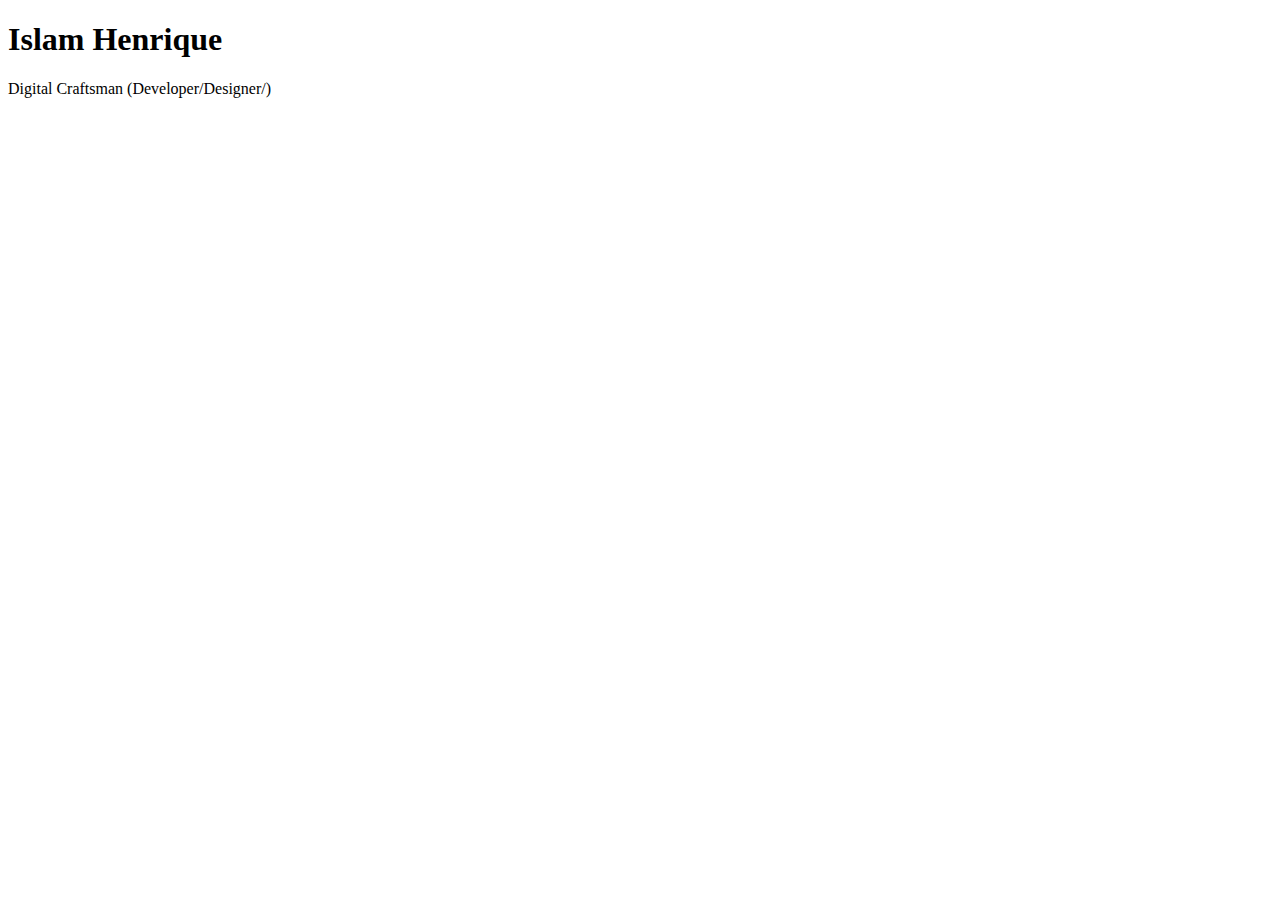
==== Pratico HTML CSS/index.html @ 47322ebc "Alterações atividade de logica" ====
<!DOCTYPE html>

<html lang="pt-br">
  <head>
    <meta charset="UTF-8" />
    <meta http-equiv="X-UA-Compatible" content="IE=edge" />
    <meta name="viewport" content="width=device-width, initial-scale=1.0" />

    <div>
      <link rel="stylesheet" href="style.css" />
      <link rel="stylesheet" href="assets/style(Fonts).css" />
      <link rel="preconnect" href="https://fonts.googleapis.com" />
      <link rel="preconnect" href="https://fonts.gstatic.com" crossorigin />
      <link
        href="https://fonts.googleapis.com/css2?family=DM+Sans:wght@400;500;700&family=Poppins:wght@400;500;700&display=swap"
        rel="stylesheet"
      />
    </div>

    <title>BIO</title>
  </head>
  <body>
    <h1>Islam Henrique</h1>
    <p>Digital Craftsman (Developer/Designer/)</p>
  </body>
</html>
---- Pratico HTML CSS/assets/style(Fonts).css ----
@font-face {
  font-family: 'icomoon';
  src: url('fonts/icomoon.eot?wegusn');
  src: url('fonts/icomoon.eot?wegusn#iefix') format('embedded-opentype'),
    url('fonts/icomoon.ttf?wegusn') format('truetype'),
    url('fonts/icomoon.woff?wegusn') format('woff'),
    url('fonts/icomoon.svg?wegusn#icomoon') format('svg');
  font-weight: normal;
  font-style: normal;
  font-display: block;
}

[class^='icon-'],
[class*=' icon-'] {
  /* use !important to prevent issues with browser extensions that change fonts */
  font-family: 'icomoon' !important;
  speak: never;
  font-style: normal;
  font-weight: normal;
  font-variant: normal;
  text-transform: none;
  line-height: 1;

  /* Better Font Rendering =========== */
  -webkit-font-smoothing: antialiased;
  -moz-osx-font-smoothing: grayscale;
}

.icon-call_black_24dp:before {
  content: '\e900';
}
.icon-close:before {
  content: '\e901';
}
.icon-email_black_24dp:before {
  content: '\e902';
}
.icon-facebook:before {
  content: '\e903';
}
.icon-file_download_black_24dp:before {
  content: '\e904';
}
.icon-file_upload_black_24dp:before {
  content: '\e905';
}
.icon-github:before {
  content: '\e906';
}
.icon-instagram:before {
  content: '\e907';
}
.icon-liquor_black_24dp:before {
  content: '\e908';
}
.icon-local_cafe_black_24dp:before {
  content: '\e909';
}
.icon-menu:before {
  content: '\e90a';
}
.icon-menu_open_black_24dp:before {
  content: '\e90b';
}
.icon-place_black_24dp:before {
  content: '\e90c';
}
.icon-tumblr:before {
  content: '\e90d';
}
.icon-whatsapp:before {
  content: '\e90e';
}
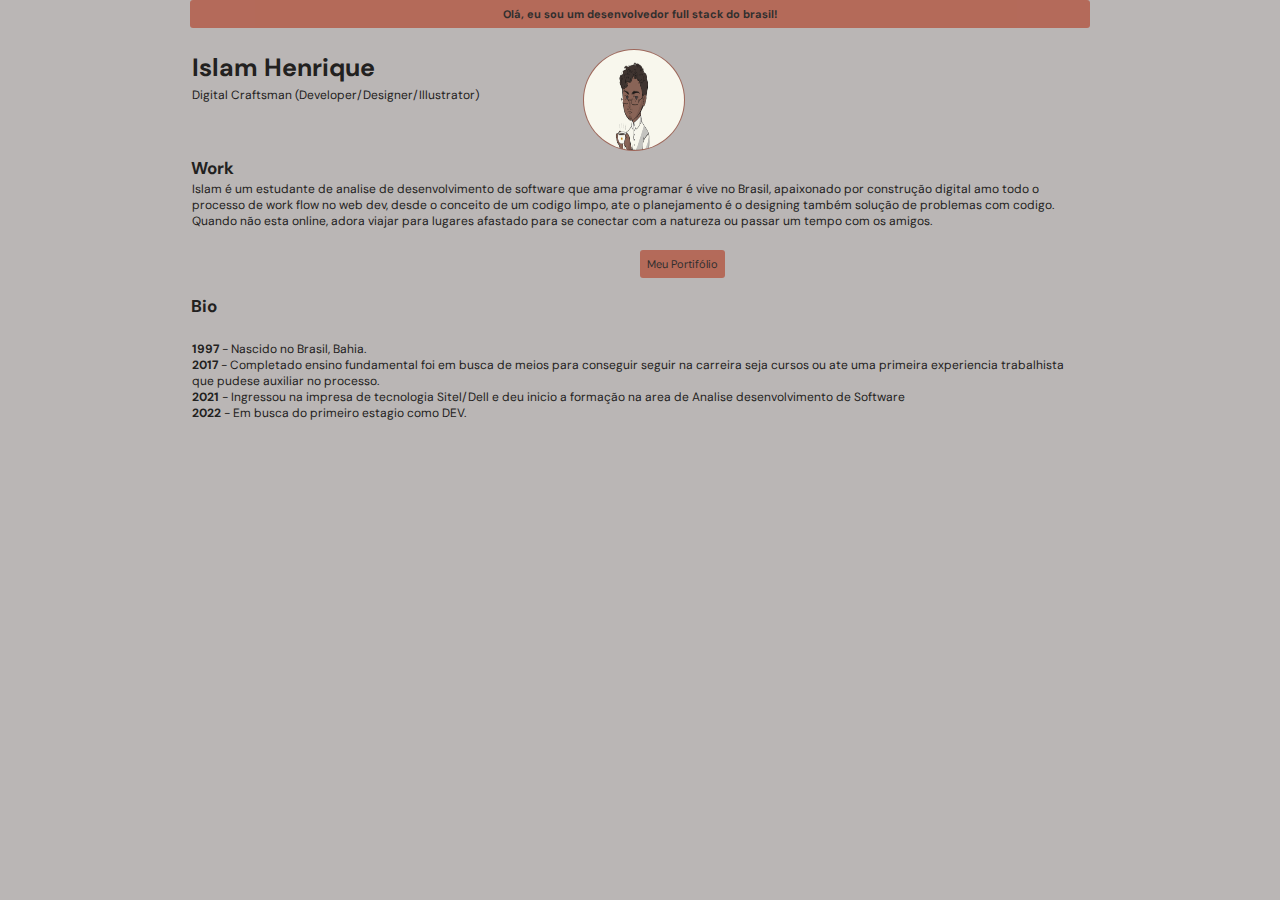
==== commit e11c9ec4: "Base do estudo de HTML com conceitos aplicados" ====
--- a/Pratico HTML CSS/index.html
+++ b/Pratico HTML CSS/index.html
@@ -17,10 +17,53 @@
       />
     </div>
 
-    <title>BIO</title>
+    <title>Islam Home Page</title>
   </head>
   <body>
-    <h1>Islam Henrique</h1>
-    <p>Digital Craftsman (Developer/Designer/)</p>
+    <h4 class="indice">Olá, eu sou um desenvolvedor full stack do brasil!</h4>
+    <br />
+
+    <div class="container">
+      <div>
+        <h1 class="name">Islam Henrique</h1>
+        <p class="info">Digital Craftsman (Developer/Designer/Illustrator)</p>
+        <br />
+      </div>
+
+      <div>
+        <img
+          src="assets/Img/OC.png"
+          alt="Imagem representativa de Islam"
+          class="oc-img"
+        />
+      </div>
+      <br />
+    </div>
+
+    <h3 class="work-title">Work</h3>
+    <p class="info">
+      Islam é um estudante de analise de desenvolvimento de software que ama
+      programar é vive no Brasil, apaixonado por construção digital amo todo o
+      processo de work flow no web dev, desde o conceito de um codigo limpo, ate
+      o planejamento é o designing também solução de problemas com codigo.
+      Quando não esta online, adora viajar para lugares afastado para se
+      conectar com a natureza ou passar um tempo com os amigos.
+    </p>
+    <br />
+
+    <a class="button" href="#">Meu Portifólio</a>
+    <br /><br />
+
+    <h3 class="work-title">Bio</h3>
+    <br />
+    <p class="info">
+      <b>1997</b> - Nascido no Brasil, Bahia. <br />
+      <b>2017</b> - Completado ensino fundamental foi em busca de meios para
+      conseguir seguir na carreira seja cursos ou ate uma primeira experiencia
+      trabalhista que pudese auxiliar no processo. <br />
+      <b>2021</b> - Ingressou na impresa de tecnologia Sitel/Dell e deu inicio a
+      formação na area de Analise desenvolvimento de Software <br />
+      <b>2022</b> - Em busca do primeiro estagio como DEV.
+    </p>
   </body>
 </html>
--- a/Pratico HTML CSS/style.css
+++ b/Pratico HTML CSS/style.css
@@ -0,0 +1,84 @@
+
+:root {
+  --header-height: 4.5rem;
+
+ --hue: 11;
+
+  --base-color: hsl(var(--hue) 32% 46%);
+  --base-color-second: hsl(var(--hue) 14% 36%);
+  --title-color: hsl(var(--hue) 0% 0%);
+  --text-color:hsl(var(--hue) 3% 13%);
+  --body-color: hsl(var(--hue) 40% 51%);
+  --background-color-var: hsl(var(--hue) 3%, 72%);
+}
+
+body {
+max-width: 900px;
+margin: auto;
+background-color: var(--background-color-var);
+color: var(--text-color);
+font:  400 1rem 'DM Sans', sans-serif;
+-webkit-font-smoothing: antialiased;
+
+}
+
+.indice {
+background-color: var(--body-color);
+padding: 7px;
+margin: auto;
+border-radius: 3px;
+font-size: 11px;
+opacity: 90%;
+text-align: center;
+align-items: center;
+}
+
+
+.oc-img {
+  width: 100px;
+  height: 100px;
+  border-radius: 50%;
+  padding: 1px;
+  margin-left: 100%;
+  background-color: var(--base-color);
+  opacity: 90%;
+}
+
+.container {
+display: inline-flex;
+
+}
+
+.name {
+  margin: 1px;
+  padding: 1px;
+  font-size: 25px;
+}
+
+.info {
+  margin: 1px;
+  padding: 1px;
+  font-size: 12px;
+}
+
+.work-title {
+  font-size: 17px;
+  margin: 1px;
+}
+
+.button {
+  color: var(--text-color);
+  background-color: var(--body-color);
+  border-radius: 3px;
+  padding: 7px;
+  opacity: 90%;
+  text-decoration: none;
+  cursor: pointer;
+  transition: background .3s;
+  margin-left: 50%;
+  font-size: 11px;
+}
+
+.button:hover {
+  background: var(--base-color-second);
+}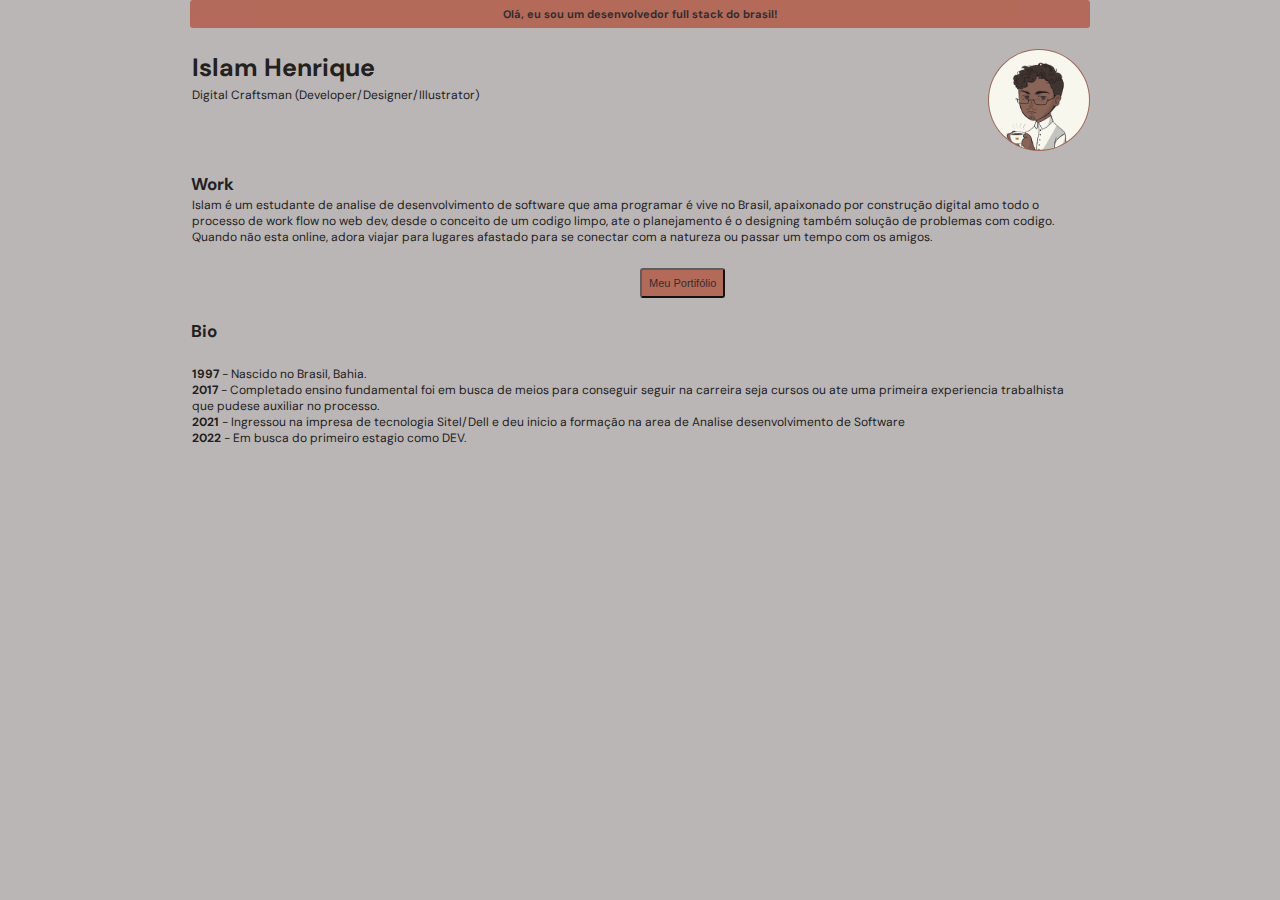
==== commit fb9144ec: "Atualização do projeto de bootstrap" ====
--- a/Pratico HTML CSS/index.html
+++ b/Pratico HTML CSS/index.html
@@ -29,16 +29,15 @@
         <p class="info">Digital Craftsman (Developer/Designer/Illustrator)</p>
         <br />
       </div>
-
-      <div>
-        <img
+       
+      <img
           src="assets/Img/OC.png"
           alt="Imagem representativa de Islam"
           class="oc-img"
         />
-      </div>
-      <br />
+     
     </div>
+    <br />
 
     <h3 class="work-title">Work</h3>
     <p class="info">
@@ -51,7 +50,7 @@
     </p>
     <br />
 
-    <a class="button" href="#">Meu Portifólio</a>
+    <button class="button" href="#">Meu Portifólio</a> </button>
     <br /><br />
 
     <h3 class="work-title">Bio</h3>
@@ -66,4 +65,5 @@
       <b>2022</b> - Em busca do primeiro estagio como DEV.
     </p>
   </body>
+  <footer></footer>
 </html>
--- a/Pratico HTML CSS/style.css
+++ b/Pratico HTML CSS/style.css
@@ -33,20 +33,19 @@
 align-items: center;
 }
 
-
 .oc-img {
   width: 100px;
   height: 100px;
   border-radius: 50%;
   padding: 1px;
-  margin-left: 100%;
   background-color: var(--base-color);
   opacity: 90%;
+  object-fit: cover;
 }
 
 .container {
-display: inline-flex;
-
+display: flex;
+justify-content: space-between;
 }
 
 .name {
